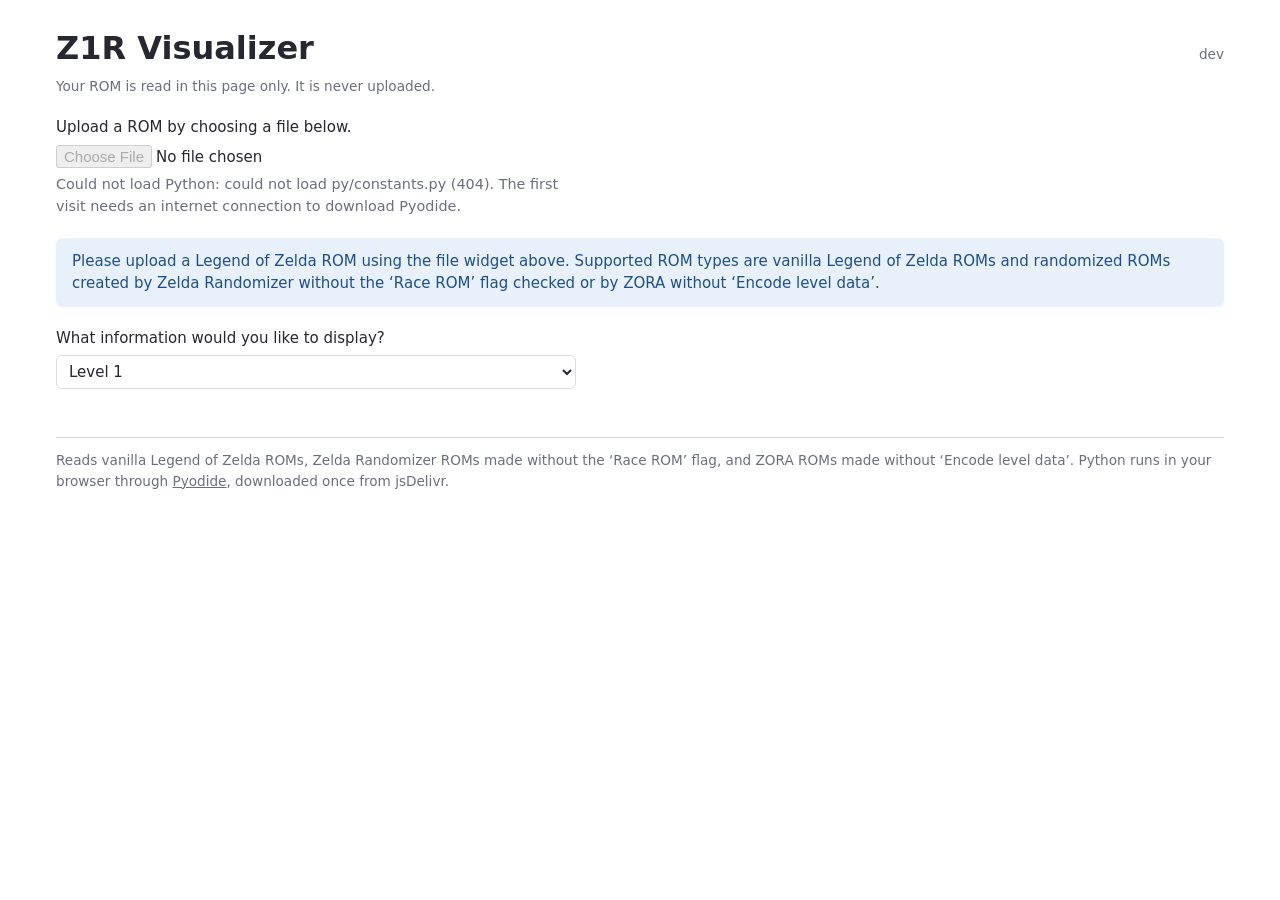
==== site/index.html @ a499672e "Add the static page: the Python parser in Pyodide, views drawn in SVG site/ reads the ROM in the bro" ====
<!doctype html>
<html lang="en">
<head>
<meta charset="utf-8">
<meta name="viewport" content="width=device-width, initial-scale=1">
<title>Z1R Visualizer</title>
<link rel="stylesheet" href="style.css">
</head>
<body>
<main>
  <header>
    <h1>Z1R Visualizer</h1>
    <span class="version" id="version">dev</span>
  </header>
  <p class="privacy">Your ROM is read in this page only. It is never uploaded.</p>

  <div class="upload">
    <label for="rom">Upload a ROM by choosing a file below.</label>
    <input type="file" id="rom" accept=".nes" disabled>
    <p id="status" class="status" role="status">Loading Python…</p>
  </div>

  <div id="messages"></div>

  <div id="picker" class="picker" hidden>
    <label for="view">What information would you like to display?</label>
    <select id="view"></select>
  </div>

  <div id="output"></div>

  <footer>
    Reads vanilla Legend of Zelda ROMs, Zelda Randomizer ROMs made without the ‘Race ROM’
    flag, and ZORA ROMs made without ‘Encode level data’. Python runs in your browser through
    <a href="https://pyodide.org/">Pyodide</a>, downloaded once from jsDelivr.
  </footer>
</main>
<div id="tooltip" class="tooltip" hidden></div>
<script src="app.js"></script>
</body>
</html>
---- site/style.css ----
:root {
  --bg: #ffffff;
  --fg: #262730;
  --muted: #6b6f7b;
  --border: #d9dbe1;
  --accent: #ff4b4b;
  --info-bg: #e8f0fb;
  --info-fg: #1c4f8c;
  --error-bg: #fdecec;
  --error-fg: #8c1c1c;
  --table-head: #f3f4f6;
}

@media (prefers-color-scheme: dark) {
  :root {
    --bg: #0e1117;
    --fg: #e6e7ea;
    --muted: #9aa0ab;
    --border: #3a3f4b;
    --info-bg: #172a45;
    --info-fg: #b9d3f5;
    --error-bg: #3d1a1a;
    --error-fg: #f5c2c2;
    --table-head: #1c2029;
  }
}

* { box-sizing: border-box; }

body {
  margin: 0;
  background: var(--bg);
  color: var(--fg);
  font: 15px/1.5 system-ui, -apple-system, "Segoe UI", sans-serif;
}

main {
  max-width: 1200px;
  margin: 0 auto;
  padding: 24px 16px 48px;
}

header {
  display: flex;
  align-items: baseline;
  justify-content: space-between;
  flex-wrap: wrap;
  gap: 0 16px;
}

h1 { margin: 0 0 4px; font-size: 2rem; }
h2 { margin: 28px 0 12px; font-size: 1.35rem; }

.version, .privacy, footer { color: var(--muted); font-size: 0.85rem; }
.privacy { margin-top: 0; }
footer { margin-top: 48px; border-top: 1px solid var(--border); padding-top: 12px; }
footer a { color: inherit; }

.upload, .picker { margin: 20px 0; display: flex; flex-direction: column; gap: 6px; max-width: 520px; }
.status { margin: 0; color: var(--muted); font-size: 0.9rem; }

select, input[type="file"] { font: inherit; color: inherit; }
select {
  padding: 6px 8px;
  border: 1px solid var(--border);
  border-radius: 6px;
  background: var(--bg);
}

.box { padding: 12px 16px; border-radius: 6px; margin: 12px 0; }
.box.info { background: var(--info-bg); color: var(--info-fg); }
.box.error { background: var(--error-bg); color: var(--error-fg); }

/* The maps keep the app's white plot background in both themes, since the level palettes and door
   colours were chosen against white. */
.plot { margin: 16px 0; }
.plot figcaption { font-weight: 600; margin-bottom: 6px; }
.plot .scroll { overflow-x: auto; }
/* Full size, scrolling sideways on narrow screens: shrunk to a phone's width, the room labels
   would be unreadable. */
.map { display: block; background: #ffffff; max-width: none; border: 1px solid var(--border); }
.map text { fill: #000000; font-family: Helvetica, Arial, sans-serif; }
.map .room { cursor: default; }

.legend { display: flex; flex-wrap: wrap; gap: 6px 18px; margin-top: 8px; font-size: 0.85rem; align-items: center; }
.legend-title { font-weight: 600; width: 100%; }
.legend-item { display: inline-flex; align-items: center; gap: 6px; }
.swatch { width: 14px; height: 14px; display: inline-block; opacity: 0.6; border: 1px solid transparent; }
.swatch.solid { opacity: 1; }

.grid.three { display: grid; grid-template-columns: repeat(3, minmax(0, 1fr)); gap: 16px 24px; }
@media (max-width: 760px) { .grid.three { grid-template-columns: 1fr; } }

table.data { border-collapse: collapse; font-size: 0.9rem; max-width: 100%; }
table.data th, table.data td { border: 1px solid var(--border); padding: 4px 8px; text-align: left; vertical-align: top; }
table.data th { background: var(--table-head); }

.mono { font-family: ui-monospace, Menlo, Consolas, monospace; font-size: 0.85rem; overflow-wrap: anywhere; }

.button {
  display: inline-block;
  padding: 8px 14px;
  border: 1px solid var(--border);
  border-radius: 6px;
  color: inherit;
  text-decoration: none;
}
.button:hover { border-color: var(--accent); color: var(--accent); }

.tooltip {
  position: fixed;
  z-index: 10;
  max-width: 320px;
  padding: 8px 10px;
  border-radius: 6px;
  background: #ffffff;
  color: #262730;
  border: 1px solid #d9dbe1;
  box-shadow: 0 4px 14px rgba(0, 0, 0, 0.18);
  font-size: 0.85rem;
  pointer-events: none;
}
.tooltip .tip-label { color: #6b6f7b; }
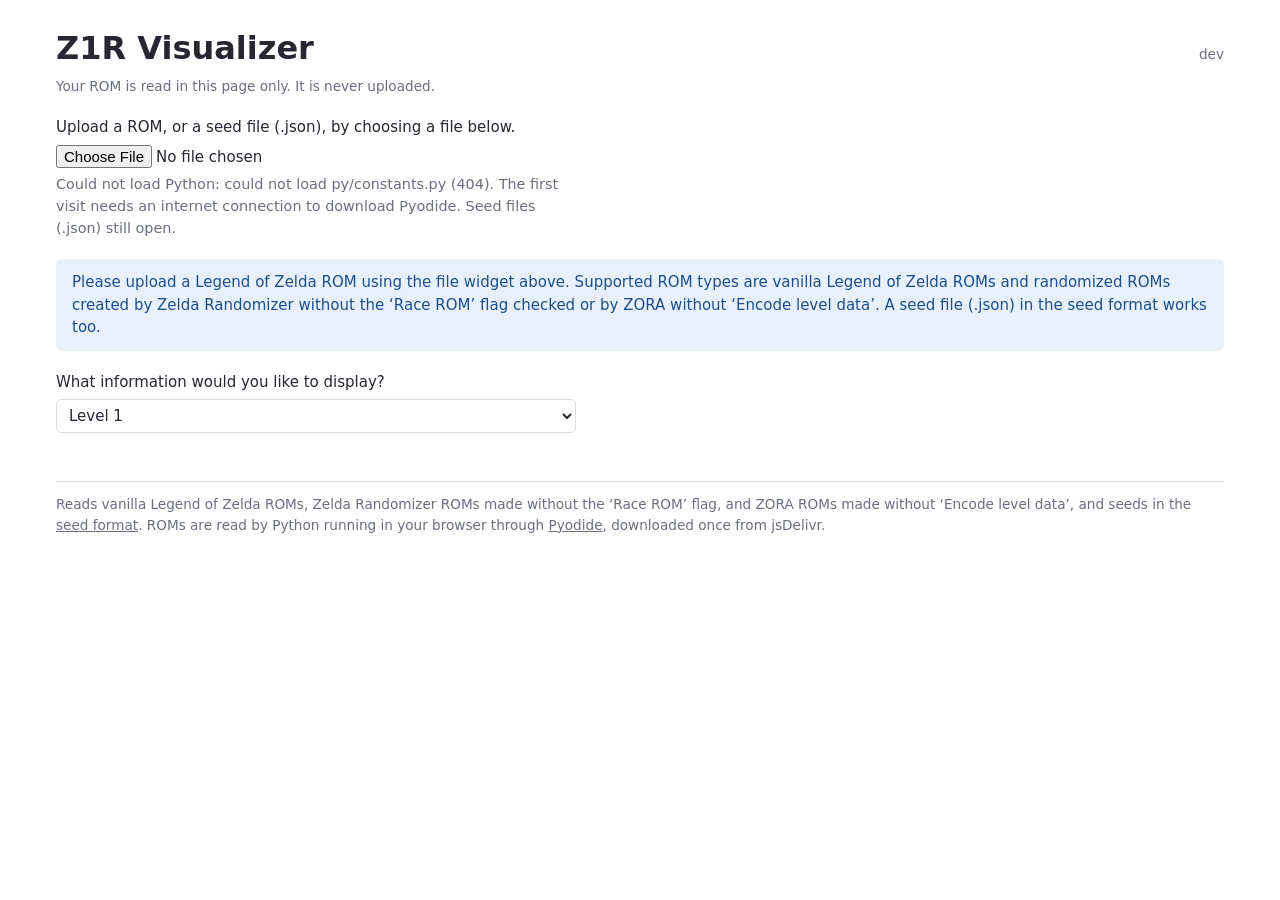
==== commit a62b9148: "Draw every view from the seed format; open seed files (.json) The page renders from a seed document," ====
--- a/site/index.html
+++ b/site/index.html
@@ -15,8 +15,8 @@
   <p class="privacy">Your ROM is read in this page only. It is never uploaded.</p>
 
   <div class="upload">
-    <label for="rom">Upload a ROM by choosing a file below.</label>
-    <input type="file" id="rom" accept=".nes" disabled>
+    <label for="rom">Upload a ROM, or a seed file (.json), by choosing a file below.</label>
+    <input type="file" id="rom" accept=".nes,.json">
     <p id="status" class="status" role="status">Loading Python…</p>
   </div>
 
@@ -31,11 +31,14 @@
 
   <footer>
     Reads vanilla Legend of Zelda ROMs, Zelda Randomizer ROMs made without the ‘Race ROM’
-    flag, and ZORA ROMs made without ‘Encode level data’. Python runs in your browser through
-    <a href="https://pyodide.org/">Pyodide</a>, downloaded once from jsDelivr.
+    flag, and ZORA ROMs made without ‘Encode level data’, and seeds in the
+    <a href="https://github.com/tetraly/z1r-visualizer/blob/main/docs/seed-format.md">seed format</a>.
+    ROMs are read by Python running in your browser through <a href="https://pyodide.org/">Pyodide</a>,
+    downloaded once from jsDelivr.
   </footer>
 </main>
 <div id="tooltip" class="tooltip" hidden></div>
+<script src="validate.js"></script>
 <script src="app.js"></script>
 </body>
 </html>
--- a/site/style.css
+++ b/site/style.css
@@ -9,6 +9,7 @@
   --error-bg: #fdecec;
   --error-fg: #8c1c1c;
   --table-head: #f3f4f6;
+  --link: #1a5fb4;
 }
 
 @media (prefers-color-scheme: dark) {
@@ -22,6 +23,7 @@
     --error-bg: #3d1a1a;
     --error-fg: #f5c2c2;
     --table-head: #1c2029;
+    --link: #8ab4f8;
   }
 }
 
@@ -80,7 +82,15 @@
    would be unreadable. */
 .map { display: block; background: #ffffff; max-width: none; border: 1px solid var(--border); }
 .map text { fill: #000000; font-family: Helvetica, Arial, sans-serif; }
-.map .room { cursor: default; }
+.map .room { cursor: pointer; }
+/* Rooms show focus with their own outline (below), so the browser's ring is off; a room focused from
+   an Item Summary link is pinned, which outlines it too. */
+.map .room:focus { outline: none; }
+.map .room:hover, .map .room:focus-visible { stroke: #000000; stroke-width: 2; }
+.map .room.stair-pair { stroke: #c2185b; stroke-width: 4; stroke-dasharray: 8 5; }
+.map .stair-link { stroke: #c2185b; stroke-width: 3; stroke-dasharray: 8 5; stroke-linecap: round; pointer-events: none; }
+.map .room.pinned { stroke: #000000; stroke-width: 4; stroke-dasharray: none; }
+.map-hint { color: var(--muted); font-size: 0.85rem; margin: 6px 0 0; }
 
 .legend { display: flex; flex-wrap: wrap; gap: 6px 18px; margin-top: 8px; font-size: 0.85rem; align-items: center; }
 .legend-title { font-weight: 600; width: 100%; }
@@ -94,6 +104,18 @@
 table.data { border-collapse: collapse; font-size: 0.9rem; max-width: 100%; }
 table.data th, table.data td { border: 1px solid var(--border); padding: 4px 8px; text-align: left; vertical-align: top; }
 table.data th { background: var(--table-head); }
+
+/* The Item Summary's room numbers: buttons that look like links. */
+button.link {
+  padding: 0;
+  border: 0;
+  background: none;
+  color: var(--link);
+  font: inherit;
+  text-decoration: underline;
+  cursor: pointer;
+}
+button.link:hover { text-decoration-thickness: 2px; }
 
 .mono { font-family: ui-monospace, Menlo, Consolas, monospace; font-size: 0.85rem; overflow-wrap: anywhere; }
 
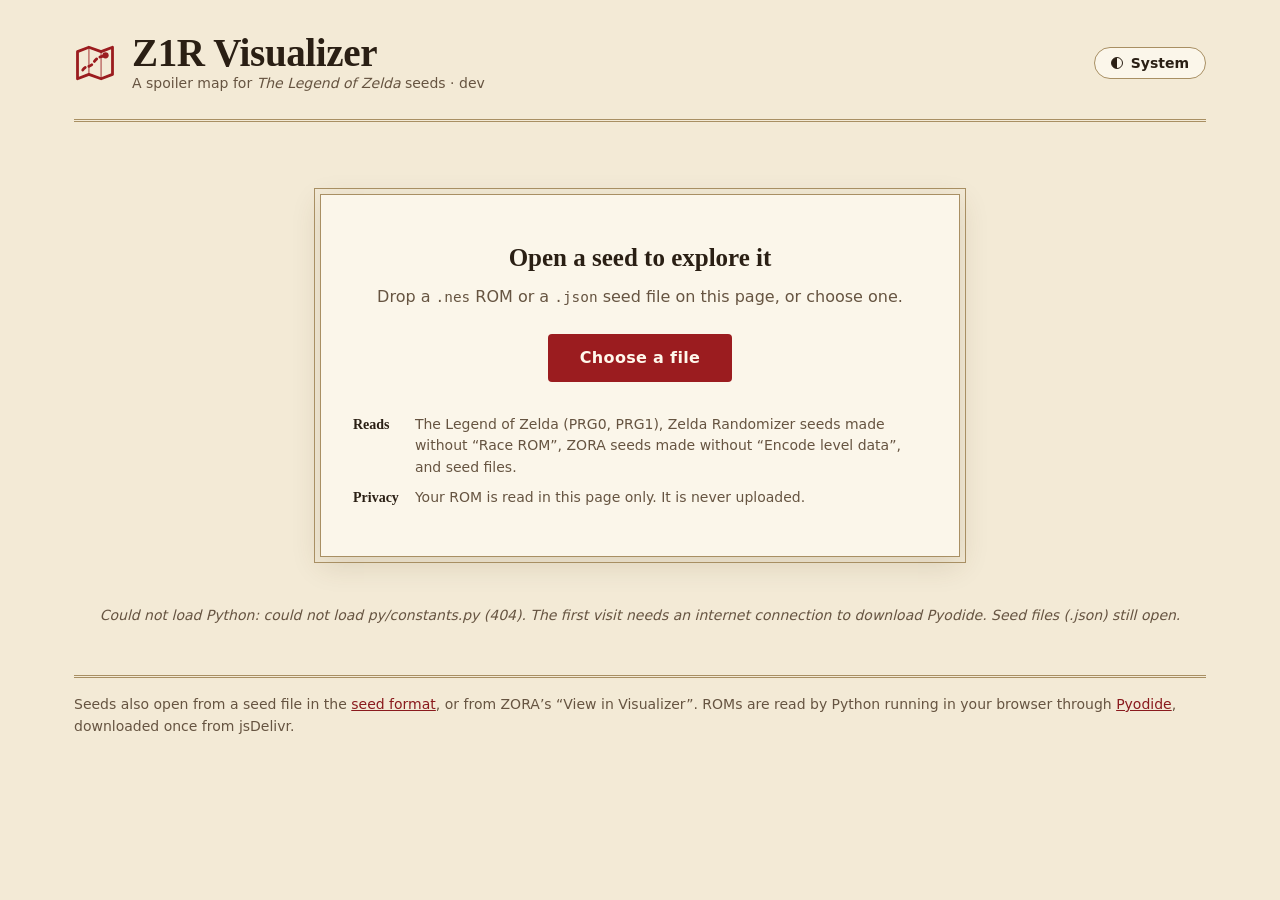
==== commit 83fe7386: "The Quest Log look on the real page, with popup or side-panel details - index.html: the banner with " ====
--- a/site/index.html
+++ b/site/index.html
@@ -3,42 +3,121 @@
 <head>
 <meta charset="utf-8">
 <meta name="viewport" content="width=device-width, initial-scale=1">
+<meta name="color-scheme" content="light dark">
 <title>Z1R Visualizer</title>
 <link rel="stylesheet" href="style.css">
 </head>
-<body>
-<main>
-  <header>
-    <h1>Z1R Visualizer</h1>
-    <span class="version" id="version">dev</span>
+<body data-state="empty">
+<a class="skip" href="#main">Skip to content</a>
+<div class="page">
+  <header class="banner">
+    <svg class="mark" viewBox="0 0 24 24" aria-hidden="true"><path d="M2 5.5l6.5-2.5 7 2.5 6.5-2.5v15.5l-6.5 2.5-7-2.5-6.5 2.5z" fill="none" stroke="currentColor" stroke-width="1.6" stroke-linejoin="round"/><path d="M8.5 3v15.5M15.5 5.5V21" fill="none" stroke="currentColor" stroke-width="1" opacity="0.5"/><path d="M5 16c2-3 4-1 6-4s3.5-3.5 6-4" fill="none" stroke="currentColor" stroke-width="1.6" stroke-linecap="round" stroke-dasharray="2 2.2"/><circle cx="18" cy="7.6" r="1.8"/></svg>
+    <div class="title">
+      <span class="name">Z1R Visualizer</span>
+      <span class="subtitle">A spoiler map for <i>The Legend of Zelda</i> seeds · <span class="version" id="version">dev</span></span>
+    </div>
+    <button class="toggle" type="button" data-theme-toggle><span class="toggle-dot" aria-hidden="true"></span><span data-theme-label>System</span></button>
   </header>
-  <p class="privacy">Your ROM is read in this page only. It is never uploaded.</p>
 
-  <div class="upload">
-    <label for="rom">Upload a ROM, or a seed file (.json), by choosing a file below.</label>
-    <input type="file" id="rom" accept=".nes,.json">
-    <p id="status" class="status" role="status">Loading Python…</p>
+  <nav class="tabs" aria-label="Views" data-loaded-only>
+    <div class="coins" role="group" aria-label="Dungeons">
+      <button type="button" class="coin" data-view="Level 1"><span class="visually-hidden">Level </span>1</button>
+      <button type="button" class="coin" data-view="Level 2"><span class="visually-hidden">Level </span>2</button>
+      <button type="button" class="coin" data-view="Level 3"><span class="visually-hidden">Level </span>3</button>
+      <button type="button" class="coin" data-view="Level 4"><span class="visually-hidden">Level </span>4</button>
+      <button type="button" class="coin" data-view="Level 5"><span class="visually-hidden">Level </span>5</button>
+      <button type="button" class="coin" data-view="Level 6"><span class="visually-hidden">Level </span>6</button>
+      <button type="button" class="coin" data-view="Level 7"><span class="visually-hidden">Level </span>7</button>
+      <button type="button" class="coin" data-view="Level 8"><span class="visually-hidden">Level </span>8</button>
+      <button type="button" class="coin" data-view="Level 9"><span class="visually-hidden">Level </span>9</button>
+    </div>
+    <span class="divider" aria-hidden="true"></span>
+    <button type="button" class="tab" data-view="Overworld">Overworld</button>
+    <button type="button" class="tab" data-view="Item Summary">Items</button>
+    <button type="button" class="tab" data-view="Hint Texts">Hints</button>
+    <button type="button" class="tab" data-view="Recorder Info" data-advanced>Recorder</button>
+    <button type="button" class="tab" data-view="Seed Info" data-advanced>Seed</button>
+  </nav>
+
+  <!-- What the maps show, and how room details appear. -->
+  <div class="options" data-loaded-only data-map-only>
+    <fieldset class="segmented">
+      <legend>Show</legend>
+      <label><input type="radio" name="preset" value="everything" class="visually-hidden"><span>Everything</span></label>
+      <label><input type="radio" name="preset" value="route" class="visually-hidden"><span>Route</span></label>
+      <label><input type="radio" name="preset" value="items" class="visually-hidden"><span>Items</span></label>
+      <label><input type="radio" name="preset" value="layout" class="visually-hidden"><span>Layout only</span></label>
+      <span class="custom-note" data-custom-note hidden>Custom</span>
+    </fieldset>
+    <details class="customise">
+      <summary>Customise</summary>
+      <div class="customise-panel">
+        <fieldset class="layers">
+          <legend>On the maps</legend>
+          <label><input type="checkbox" data-layer="types"> Room types</label>
+          <label><input type="checkbox" data-layer="enemies"> Enemies</label>
+          <label><input type="checkbox" data-layer="items"> Items</label>
+          <label><input type="checkbox" data-layer="minor"> Minor items <small>(keys, bombs, rupees, maps, compasses, triforces)</small></label>
+          <label><input type="checkbox" data-layer="stairs"> Transport staircases</label>
+          <label><input type="checkbox" data-layer="doors"> Door markers</label>
+          <label><input type="checkbox" data-layer="highlight"> Outline rooms with a major item</label>
+          <label><input type="checkbox" data-layer="dim"> Fade rooms without one</label>
+        </fieldset>
+        <fieldset class="layers">
+          <legend>Views</legend>
+          <label><input type="checkbox" data-layer="advanced"> Recorder and Seed tabs</label>
+        </fieldset>
+      </div>
+    </details>
+    <fieldset class="segmented">
+      <legend>Room details</legend>
+      <label><input type="radio" name="details" value="popup" class="visually-hidden"><span>Popup</span></label>
+      <label><input type="radio" name="details" value="panel" class="visually-hidden"><span>Side panel</span></label>
+    </fieldset>
   </div>
 
-  <div id="messages"></div>
+  <main id="main" class="main" data-drop>
+    <section class="scroll-card" data-empty-only aria-labelledby="empty-title">
+      <h1 id="empty-title">Open a seed to explore it</h1>
+      <p>Drop a <code>.nes</code> ROM or a <code>.json</code> seed file on this page, or choose one.</p>
+      <label class="cta" for="rom">Choose a file</label>
+      <input type="file" id="rom" class="visually-hidden" accept=".nes,.json">
+      <dl class="supports">
+        <dt>Reads</dt>
+        <dd>The Legend of Zelda (PRG0, PRG1), Zelda Randomizer seeds made without “Race ROM”, ZORA seeds made without “Encode level data”, and seed files.</dd>
+        <dt>Privacy</dt>
+        <dd>Your ROM is read in this page only. It is never uploaded.</dd>
+      </dl>
+    </section>
 
-  <div id="picker" class="picker" hidden>
-    <label for="view">What information would you like to display?</label>
-    <select id="view"></select>
-  </div>
-
-  <div id="output"></div>
+    <div class="workspace">
+      <div class="content">
+        <div class="view-head" data-loaded-only>
+          <h1 data-view-title>Level 1</h1>
+          <span class="file"><span data-file-name></span> <button type="button" class="text-button" data-open-file>Open another</button></span>
+        </div>
+        <p id="status" class="status" role="status">Loading Python…</p>
+        <div id="messages"></div>
+        <div id="picker" hidden><label for="view">View</label><select id="view"></select></div>
+        <div id="output"></div>
+      </div>
+      <aside class="ledger" aria-label="Room details" data-details-panel>
+        <h2>Room ledger</h2>
+        <p class="placeholder">Hover over a room, or focus it with Tab, to read it here. Click it, or press Enter, to keep it here; Escape lets go.</p>
+      </aside>
+    </div>
+  </main>
 
   <footer>
-    Reads vanilla Legend of Zelda ROMs, Zelda Randomizer ROMs made without the ‘Race ROM’
-    flag, and ZORA ROMs made without ‘Encode level data’, and seeds in the
-    <a href="https://github.com/tetraly/z1r-visualizer/blob/main/docs/seed-format.md">seed format</a>.
-    ROMs are read by Python running in your browser through <a href="https://pyodide.org/">Pyodide</a>,
-    downloaded once from jsDelivr.
+    Seeds also open from a seed file in the
+    <a href="https://github.com/tetraly/z1r-visualizer/blob/main/docs/seed-format.md">seed format</a>, or from
+    ZORA’s “View in Visualizer”. ROMs are read by Python running in your browser through
+    <a href="https://pyodide.org/">Pyodide</a>, downloaded once from jsDelivr.
   </footer>
-</main>
+</div>
 <div id="tooltip" class="tooltip" hidden></div>
 <script src="validate.js"></script>
 <script src="app.js"></script>
+<script src="ui.js"></script>
 </body>
 </html>
--- a/site/style.css
+++ b/site/style.css
@@ -1,145 +1,328 @@
+/* The Quest Log look (docs/design: direction B, iteration 2). Parchment and ink in light, a night
+   palette in dark; serif headings from the system's serif fonts; a centred column with a sticky
+   tab bar whose dungeons are round coins ringed in their colour; maps framed like a sheet of the
+   manual.
+
+   Colours are light-dark() pairs, defined once: the theme follows the system, or data-theme on
+   <html> (the toggle in ui.js). scripts/build_site.py adds a light-only fallback for browsers
+   without light-dark(). docs/design/contrast.py checks every pair against WCAG AA.
+
+   The renderer (app.js) gives map parts classes: .room, .door and .door-<kind>, .wall, and
+   .label with .label-type, -enemies, -item, -cellar, -transport or -cave. ui.js sets the
+   body classes that show or hide them (.hide-<layer>, .show-<extra>) and .details-panel. */
+
 :root {
-  --bg: #ffffff;
-  --fg: #262730;
-  --muted: #6b6f7b;
-  --border: #d9dbe1;
-  --accent: #ff4b4b;
-  --info-bg: #e8f0fb;
-  --info-fg: #1c4f8c;
-  --error-bg: #fdecec;
-  --error-fg: #8c1c1c;
-  --table-head: #f3f4f6;
-  --link: #1a5fb4;
-}
-
-@media (prefers-color-scheme: dark) {
-  :root {
-    --bg: #0e1117;
-    --fg: #e6e7ea;
-    --muted: #9aa0ab;
-    --border: #3a3f4b;
-    --info-bg: #172a45;
-    --info-fg: #b9d3f5;
-    --error-bg: #3d1a1a;
-    --error-fg: #f5c2c2;
-    --table-head: #1c2029;
-    --link: #8ab4f8;
-  }
-}
+  color-scheme: light dark;
+
+  --bg: light-dark(#f3ead6, #11131b);
+  --surface: light-dark(#fbf6ea, #1a1d29);
+  --surface-2: light-dark(#efe3c8, #242838);
+  --text: light-dark(#2a1f14, #efe7d4);
+  --muted: light-dark(#665441, #b3a991);
+  --border: light-dark(#d6c4a0, #353a4e);
+  --border-strong: light-dark(#a88f63, #5b6178);
+  --accent: light-dark(#9b1c1f, #e9a53b);
+  --on-accent: light-dark(#fff8ec, #1a1206);
+  --accent-soft: light-dark(#f2dccb, #3a2f1c);
+  --link: light-dark(#8a1a1d, #f2bd63);
+  --focus: light-dark(#1f4fa3, #8fb8ff);
+  --info-bg: light-dark(#e9e2cf, #1f2a3a);
+  --info-text: light-dark(#3b3020, #cfdcf0);
+  --error-bg: light-dark(#f5d9d2, #3b1d1d);
+  --error-text: light-dark(#7d1a12, #f5c4bc);
+
+  --map-bg: light-dark(#fffaf0, #151824);
+  --map-text: light-dark(#21180f, #f3ecdb);
+  --room-opacity: 0.3;
+  --pin: light-dark(#21180f, #ffffff);
+  --stair: light-dark(#9b1c1f, #ff8f7a);
+  --door-open: light-dark(#3a3128, #d8cdb6);
+  --door-bomb: light-dark(#2347c9, #86a2ff);
+  --door-key: light-dark(#a35400, #f6b04a);
+  --door-walk: light-dark(#76239c, #d5a2ff);
+  --door-shutter: light-dark(#7a4314, #dca06a);
+  --door-outline: light-dark(#21180f, #f3ecdb);
+  --wall: light-dark(#c1121f, #ff6b6b);
+  --major: light-dark(#8a5a00, #f2c14e);
+
+  /* Type: a 1.25 scale from 16px; serif display, sans text. Spacing: a 4px grid. */
+  --fs-xs: 0.75rem;
+  --fs-sm: 0.875rem;
+  --fs-md: 1rem;
+  --fs-lg: 1.25rem;
+  --fs-xl: 1.5625rem;
+  --fs-2xl: 2.441rem;
+  --sp-1: 0.25rem;
+  --sp-2: 0.5rem;
+  --sp-3: 0.75rem;
+  --sp-4: 1rem;
+  --sp-5: 1.5rem;
+  --sp-6: 2rem;
+  --sp-7: 3rem;
+  --radius: 4px;
+  --shadow-color: light-dark(rgba(80, 56, 20, 0.14), rgba(0, 0, 0, 0.55));
+  --serif: "Iowan Old Style", "Palatino Linotype", Palatino, "Book Antiqua", Georgia, ui-serif, serif;
+  --font: system-ui, -apple-system, "Segoe UI", Roboto, sans-serif;
+  --mono: ui-monospace, "SF Mono", Menlo, Consolas, monospace;
+}
+:root[data-theme="light"] { color-scheme: light; }
+:root[data-theme="dark"] { color-scheme: dark; }
 
 * { box-sizing: border-box; }
-
+html { -webkit-text-size-adjust: 100%; }
 body {
   margin: 0;
   background: var(--bg);
-  color: var(--fg);
-  font: 15px/1.5 system-ui, -apple-system, "Segoe UI", sans-serif;
-}
-
-main {
-  max-width: 1200px;
-  margin: 0 auto;
-  padding: 24px 16px 48px;
-}
-
-header {
-  display: flex;
-  align-items: baseline;
-  justify-content: space-between;
-  flex-wrap: wrap;
-  gap: 0 16px;
-}
-
-h1 { margin: 0 0 4px; font-size: 2rem; }
-h2 { margin: 28px 0 12px; font-size: 1.35rem; }
-
-.version, .privacy, footer { color: var(--muted); font-size: 0.85rem; }
-.privacy { margin-top: 0; }
-footer { margin-top: 48px; border-top: 1px solid var(--border); padding-top: 12px; }
-footer a { color: inherit; }
-
-.upload, .picker { margin: 20px 0; display: flex; flex-direction: column; gap: 6px; max-width: 520px; }
-.status { margin: 0; color: var(--muted); font-size: 0.9rem; }
-
-select, input[type="file"] { font: inherit; color: inherit; }
-select {
-  padding: 6px 8px;
-  border: 1px solid var(--border);
-  border-radius: 6px;
-  background: var(--bg);
-}
-
-.box { padding: 12px 16px; border-radius: 6px; margin: 12px 0; }
-.box.info { background: var(--info-bg); color: var(--info-fg); }
-.box.error { background: var(--error-bg); color: var(--error-fg); }
-
-/* The maps keep the app's white plot background in both themes, since the level palettes and door
-   colours were chosen against white. */
-.plot { margin: 16px 0; }
-.plot figcaption { font-weight: 600; margin-bottom: 6px; }
-.plot .scroll { overflow-x: auto; }
-/* Full size, scrolling sideways on narrow screens: shrunk to a phone's width, the room labels
-   would be unreadable. */
-.map { display: block; background: #ffffff; max-width: none; border: 1px solid var(--border); }
-.map text { fill: #000000; font-family: Helvetica, Arial, sans-serif; }
-.map .room { cursor: pointer; }
-/* Rooms show focus with their own outline (below), so the browser's ring is off; a room focused from
-   an Item Summary link is pinned, which outlines it too. */
+  color: var(--text);
+  font: var(--fs-md) / 1.55 var(--font);
+}
+h1, h2 { font-family: var(--serif); font-weight: 600; line-height: 1.2; margin: 0; }
+code { font-family: var(--mono); font-size: 0.9em; }
+:focus-visible { outline: 3px solid var(--focus); outline-offset: 2px; }
+.visually-hidden {
+  position: absolute !important; width: 1px; height: 1px; padding: 0; margin: -1px;
+  overflow: hidden; clip: rect(0 0 0 0); white-space: nowrap; border: 0;
+}
+.skip { position: absolute; left: var(--sp-4); top: -100px; z-index: 20; }
+.skip:focus { top: var(--sp-2); background: var(--surface); color: var(--link); padding: var(--sp-2) var(--sp-3); }
+
+body[data-state="empty"] [data-loaded-only] { display: none !important; }
+body[data-state="loaded"] [data-empty-only] { display: none !important; }
+body[data-state="empty"] #messages .box.info { display: none; }
+#picker { display: none !important; }
+
+.page { max-width: 1180px; margin: 0 auto; padding: 0 var(--sp-5) var(--sp-7); }
+body.details-panel .page { max-width: 1480px; }
+
+/* Banner */
+.banner {
+  display: flex; align-items: center; gap: var(--sp-4); padding: var(--sp-6) 0 var(--sp-5);
+  border-bottom: 3px double var(--border-strong);
+}
+.mark { width: 42px; height: 42px; color: var(--accent); fill: var(--accent); flex: none; }
+.title { display: flex; flex-direction: column; margin-right: auto; min-width: 0; }
+.name { font-family: var(--serif); font-size: var(--fs-2xl); font-weight: 700; line-height: 1.05; letter-spacing: -0.01em; }
+.subtitle { color: var(--muted); font-size: var(--fs-sm); }
+.toggle {
+  display: inline-flex; align-items: center; gap: var(--sp-2); cursor: pointer;
+  font: 600 var(--fs-sm) / 1 var(--font); color: var(--text);
+  background: var(--surface); border: 1px solid var(--border-strong); border-radius: 999px; padding: var(--sp-2) var(--sp-4);
+}
+.toggle-dot { width: 12px; height: 12px; border-radius: 50%; background: linear-gradient(90deg, var(--text) 50%, var(--surface) 50%); border: 1px solid var(--text); }
+
+/* Tabs */
+.tabs {
+  position: sticky; top: 0; z-index: 10;
+  display: flex; align-items: center; gap: var(--sp-2); flex-wrap: wrap;
+  padding: var(--sp-3) 0; background: var(--bg);
+  border-bottom: 1px solid var(--border);
+}
+.coins { display: flex; gap: var(--sp-2); }
+.coin {
+  width: 40px; height: 40px; border-radius: 50%; cursor: pointer;
+  font: 700 var(--fs-md) / 1 var(--serif); color: var(--text);
+  background: var(--surface); border: 3px solid var(--level-color, var(--border-strong));
+  box-shadow: inset 0 0 0 2px var(--surface);
+}
+.coin:hover { background: var(--surface-2); }
+.coin[aria-current="page"] { background: var(--accent); color: var(--on-accent); box-shadow: inset 0 0 0 2px var(--on-accent); }
+.divider { width: 1px; height: 28px; background: var(--border-strong); margin: 0 var(--sp-2); }
+.tab {
+  cursor: pointer; font: 600 var(--fs-md) / 1 var(--font); color: var(--muted);
+  background: none; border: 0; border-bottom: 3px solid transparent; padding: var(--sp-3) var(--sp-3) calc(var(--sp-3) - 3px);
+}
+.tab:hover { color: var(--text); }
+.tab[aria-current="page"] { color: var(--text); border-bottom-color: var(--accent); }
+
+.main { padding-top: var(--sp-5); min-width: 0; }
+.main.dragging { outline: 3px dashed var(--accent); outline-offset: 6px; }
+.view-head { display: flex; align-items: baseline; flex-wrap: wrap; gap: var(--sp-2) var(--sp-5); }
+.view-head h1 { font-size: var(--fs-2xl); }
+.file { color: var(--muted); font-size: var(--fs-sm); }
+.text-button { font: inherit; color: var(--link); background: none; border: 0; padding: 0; cursor: pointer; text-decoration: underline; text-underline-offset: 2px; }
+.status { color: var(--muted); font-size: var(--fs-sm); margin: var(--sp-1) 0 var(--sp-4); min-height: 1.55em; font-style: italic; }
+body[data-state="empty"] .status { text-align: center; }
+
+footer { margin-top: var(--sp-7); padding-top: var(--sp-4); border-top: 3px double var(--border-strong); color: var(--muted); font-size: var(--fs-sm); }
+footer a { color: var(--link); }
+
+/* Empty state: a framed card, like a page of the manual */
+.scroll-card {
+  max-width: 640px; margin: var(--sp-7) auto; padding: var(--sp-7) var(--sp-6);
+  background: var(--surface); text-align: center;
+  border: 1px solid var(--border-strong); outline: 1px solid var(--border-strong); outline-offset: 5px;
+  box-shadow: 0 8px 28px var(--shadow-color);
+}
+.scroll-card h1 { font-size: var(--fs-xl); }
+.scroll-card > p { color: var(--muted); margin: var(--sp-3) 0 var(--sp-5); }
+.cta {
+  display: inline-block; cursor: pointer; font: 700 var(--fs-md) / 1 var(--font); letter-spacing: 0.02em;
+  background: var(--accent); color: var(--on-accent); padding: var(--sp-4) var(--sp-6); border-radius: var(--radius);
+}
+.scroll-card:focus-within .cta { outline: 3px solid var(--focus); outline-offset: 3px; }
+.supports { display: grid; grid-template-columns: auto 1fr; gap: var(--sp-2) var(--sp-4); text-align: left; margin: var(--sp-6) 0 0; font-size: var(--fs-sm); }
+.supports dt { font-family: var(--serif); font-weight: 700; }
+.supports dd { margin: 0; color: var(--muted); }
+
+.box { padding: var(--sp-3) var(--sp-4); margin: 0 0 var(--sp-4); font-size: var(--fs-sm); border-left: 4px solid currentColor; }
+.box.info { background: var(--info-bg); color: var(--info-text); }
+.box.error { background: var(--error-bg); color: var(--error-text); }
+
+/* Maps: a framed sheet */
+.plot { margin: 0 0 var(--sp-6); }
+.plot figcaption { display: none; }
+.plot .scroll {
+  overflow-x: auto; padding: var(--sp-3); background: var(--map-bg);
+  border: 1px solid var(--border-strong); outline: 1px solid var(--border-strong); outline-offset: 3px;
+}
+.map { display: block; max-width: none; margin: 0 auto; background: var(--map-bg); }
+.map .room { fill-opacity: var(--room-opacity); stroke-width: 2; cursor: pointer; }
 .map .room:focus { outline: none; }
-.map .room:hover, .map .room:focus-visible { stroke: #000000; stroke-width: 2; }
-.map .room.stair-pair { stroke: #c2185b; stroke-width: 4; stroke-dasharray: 8 5; }
-.map .stair-link { stroke: #c2185b; stroke-width: 3; stroke-dasharray: 8 5; stroke-linecap: round; pointer-events: none; }
-.map .room.pinned { stroke: #000000; stroke-width: 4; stroke-dasharray: none; }
-.map-hint { color: var(--muted); font-size: 0.85rem; margin: 6px 0 0; }
-
-.legend { display: flex; flex-wrap: wrap; gap: 6px 18px; margin-top: 8px; font-size: 0.85rem; align-items: center; }
-.legend-title { font-weight: 600; width: 100%; }
-.legend-item { display: inline-flex; align-items: center; gap: 6px; }
-.swatch { width: 14px; height: 14px; display: inline-block; opacity: 0.6; border: 1px solid transparent; }
-.swatch.solid { opacity: 1; }
-
-.grid.three { display: grid; grid-template-columns: repeat(3, minmax(0, 1fr)); gap: 16px 24px; }
-@media (max-width: 760px) { .grid.three { grid-template-columns: 1fr; } }
-
-table.data { border-collapse: collapse; font-size: 0.9rem; max-width: 100%; }
-table.data th, table.data td { border: 1px solid var(--border); padding: 4px 8px; text-align: left; vertical-align: top; }
-table.data th { background: var(--table-head); }
-
-/* The Item Summary's room numbers: buttons that look like links. */
-button.link {
-  padding: 0;
-  border: 0;
-  background: none;
-  color: var(--link);
-  font: inherit;
-  text-decoration: underline;
-  cursor: pointer;
-}
-button.link:hover { text-decoration-thickness: 2px; }
-
-.mono { font-family: ui-monospace, Menlo, Consolas, monospace; font-size: 0.85rem; overflow-wrap: anywhere; }
-
-.button {
-  display: inline-block;
-  padding: 8px 14px;
-  border: 1px solid var(--border);
-  border-radius: 6px;
-  color: inherit;
-  text-decoration: none;
-}
-.button:hover { border-color: var(--accent); color: var(--accent); }
-
+.map .room:hover, .map .room:focus-visible { stroke: var(--focus); stroke-width: 3; }
+.map .room.stair-pair { stroke: var(--stair); stroke-width: 4; stroke-dasharray: 8 5; }
+.map .room.pinned { stroke: var(--pin); stroke-width: 4; stroke-dasharray: none; }
+.map .stair-link { stroke: var(--stair); stroke-width: 3; stroke-dasharray: 8 5; stroke-linecap: round; }
+.map text {
+  fill: var(--map-text); font-family: var(--font); font-weight: 500;
+  paint-order: stroke; stroke: var(--map-bg); stroke-width: 3px; stroke-linejoin: round;
+}
+.map .door { stroke: var(--door-outline); stroke-width: 1; fill-opacity: 1; }
+.map .door-open { fill: var(--door-open); }
+.map .door-bombable { fill: var(--door-bomb); }
+.map .door-locked { fill: var(--door-key); }
+.map .door-walk-through { fill: var(--door-walk); }
+.map .door-shutter { fill: var(--door-shutter); }
+.map .wall { fill: var(--wall); stroke: var(--wall); }
+
+/* The mode toggles: each layer of the maps can be hidden. */
+body.hide-types .label-type,
+body.hide-enemies .label-enemies,
+body.hide-items .label-item, body.hide-items .label-cellar,
+body.hide-minor .label-item.minor, body.hide-minor .label-cellar.minor,
+body.hide-stairs .label-transport,
+body.hide-doors .door { display: none; }
+body.show-highlight .map .room.has-major { stroke: var(--major); stroke-width: 3; }
+body.show-dim .map .room:not(.has-major):not(.pinned):not(:hover):not(:focus-visible) { fill-opacity: 0.1; }
+body:not(.show-advanced) [data-advanced] { display: none; }
+
+.legend { display: flex; flex-wrap: wrap; gap: var(--sp-2) var(--sp-5); margin-top: var(--sp-4); font-size: var(--fs-sm); }
+.legend-title { width: 100%; font-family: var(--serif); font-weight: 700; font-size: var(--fs-md); }
+.legend-item { display: inline-flex; align-items: center; gap: var(--sp-2); }
+.swatch { width: 14px; height: 14px; border: 1px solid var(--door-outline); }
+.swatch-open { background: var(--door-open); }
+.swatch-bombable { background: var(--door-bomb); }
+.swatch-locked { background: var(--door-key); }
+.swatch-walk-through { background: var(--door-walk); }
+.swatch-shutter { background: var(--door-shutter); }
+.swatch-solid { background: var(--wall); }
+.map-hint { color: var(--muted); font-size: var(--fs-sm); font-style: italic; margin: var(--sp-3) 0 0; }
+
+/* The options bar: what the maps show, and how room details appear */
+.options {
+  display: flex; flex-wrap: wrap; align-items: center; gap: var(--sp-3) var(--sp-5);
+  padding: var(--sp-3) 0; border-bottom: 1px solid var(--border); font-size: var(--fs-sm);
+}
+body:not(.map-view) [data-map-only] { display: none !important; }
+.segmented { display: inline-flex; align-items: center; gap: 0; border: 0; padding: 0; margin: 0; }
+.segmented legend { float: left; margin-right: var(--sp-2); font-family: var(--serif); font-weight: 700; color: var(--muted); }
+.segmented label span {
+  display: inline-block; cursor: pointer; padding: 6px 12px; border: 1px solid var(--border-strong);
+  margin-left: -1px; background: var(--surface); color: var(--text); font-weight: 600;
+}
+.segmented label:first-of-type span { border-radius: var(--radius) 0 0 var(--radius); margin-left: 0; }
+.segmented label:last-of-type span { border-radius: 0 var(--radius) var(--radius) 0; }
+.segmented input:checked + span { background: var(--accent); border-color: var(--accent); color: var(--on-accent); }
+.segmented input:focus-visible + span { outline: 3px solid var(--focus); outline-offset: 2px; position: relative; z-index: 1; }
+.custom-note { margin-left: var(--sp-2); color: var(--muted); font-style: italic; }
+.customise { position: relative; }
+.customise summary {
+  cursor: pointer; list-style: none; padding: 6px 12px; border: 1px solid var(--border-strong);
+  border-radius: var(--radius); background: var(--surface); font-weight: 600;
+}
+.customise summary::-webkit-details-marker { display: none; }
+.customise summary::after { content: " ▾"; color: var(--muted); }
+.customise[open] summary::after { content: " ▴"; }
+.customise-panel {
+  position: absolute; z-index: 20; left: 0; top: calc(100% + 4px); width: 340px;
+  display: grid; gap: var(--sp-3); padding: var(--sp-3) var(--sp-4);
+  background: var(--surface); border: 1px solid var(--border-strong); box-shadow: 0 10px 30px var(--shadow-color);
+}
+.layers { border: 0; margin: 0; padding: 0; }
+.layers legend { font-family: var(--serif); font-weight: 700; padding: 0; margin-bottom: var(--sp-2); }
+.layers label { display: block; padding: 3px 0; cursor: pointer; }
+.layers small { color: var(--muted); }
+.layers input { accent-color: var(--accent); width: 16px; height: 16px; vertical-align: -3px; margin: 0 6px 0 0; }
+
+/* Room details in a side panel ("Room ledger"), when chosen */
+.workspace { display: block; }
+.ledger { display: none; }
+body.details-panel.map-view .workspace { display: grid; grid-template-columns: minmax(0, 1fr) 300px; gap: var(--sp-5); align-items: start; }
+body.details-panel.map-view .ledger {
+  display: block; position: sticky; top: 72px; margin-top: 64px; padding: var(--sp-4) var(--sp-5);
+  background: var(--surface); border: 1px solid var(--border-strong); outline: 1px solid var(--border-strong); outline-offset: 3px;
+}
+.ledger h2 { font-size: var(--fs-lg); margin-bottom: var(--sp-3); padding-bottom: var(--sp-2); border-bottom: 1px solid var(--border); }
+.ledger .placeholder { color: var(--muted); font-size: var(--fs-sm); font-style: italic; margin: 0; }
+.ledger:has(.tooltip:not([hidden])) .placeholder { display: none; }
+.ledger .tooltip {
+  position: static !important; max-width: none; box-shadow: none; border: 0; padding: 0; background: none;
+  display: grid; grid-template-columns: auto 1fr; gap: var(--sp-2) var(--sp-3); font-size: var(--fs-sm);
+}
+.ledger .tooltip[hidden] { display: none; }
+.ledger .tooltip > div { display: contents; }
+
+/* Lists: ledger-ruled tables */
+#output > h2 { font-size: var(--fs-xl); margin: var(--sp-6) 0 var(--sp-3); padding-bottom: var(--sp-2); border-bottom: 1px solid var(--border-strong); }
+#output > h2:first-child, #output > .box + h2 { margin-top: 0; }
+.grid.three { display: grid; grid-template-columns: repeat(auto-fill, minmax(280px, 1fr)); gap: var(--sp-5) var(--sp-6); }
+.grid.three > div > p { margin: 0 0 var(--sp-2); font-family: var(--serif); font-size: var(--fs-lg); }
+table.data { width: 100%; border-collapse: collapse; font-size: var(--fs-sm); }
+table.data th { text-align: left; font-family: var(--serif); font-weight: 700; padding: var(--sp-2); border-bottom: 2px solid var(--border-strong); }
+table.data td { padding: var(--sp-2); border-bottom: 1px solid var(--border); vertical-align: top; }
+table.data tbody tr:nth-child(even) td { background: color-mix(in srgb, var(--surface-2) 45%, transparent); }
+button.link { font: inherit; font-family: var(--mono); color: var(--link); background: none; border: 0; padding: 0; cursor: pointer; text-decoration: underline; text-underline-offset: 2px; }
+.button { display: inline-block; color: var(--link); font-weight: 700; padding: var(--sp-2) var(--sp-4); border: 1px solid var(--border-strong); text-decoration: none; }
+.mono { font-family: var(--mono); font-size: var(--fs-sm); overflow-wrap: anywhere; }
+
+/* Tooltip: a slip of paper */
 .tooltip {
-  position: fixed;
-  z-index: 10;
-  max-width: 320px;
-  padding: 8px 10px;
-  border-radius: 6px;
-  background: #ffffff;
-  color: #262730;
-  border: 1px solid #d9dbe1;
-  box-shadow: 0 4px 14px rgba(0, 0, 0, 0.18);
-  font-size: 0.85rem;
-  pointer-events: none;
-}
-.tooltip .tip-label { color: #6b6f7b; }
+  position: fixed; z-index: 30; max-width: 300px; pointer-events: none;
+  background: var(--surface); color: var(--text); border: 1px solid var(--border-strong);
+  box-shadow: 0 10px 30px var(--shadow-color); padding: var(--sp-3) var(--sp-4); font-size: var(--fs-sm); line-height: 1.6;
+}
+.tooltip .tip-label { color: var(--muted); font-family: var(--serif); font-weight: 700; }
+.tooltip:not(.ledger .tooltip) > div:first-child {
+  font-family: var(--serif); font-size: var(--fs-md); padding-bottom: var(--sp-2); margin-bottom: var(--sp-2);
+  border-bottom: 1px solid var(--border);
+}
+
+@media (max-width: 760px) {
+  .page { padding: 0 var(--sp-4) var(--sp-6); }
+  .banner { padding: var(--sp-4) 0; gap: var(--sp-3); }
+  .mark { width: 28px; height: 25px; }
+  .name { font-size: var(--fs-xl); }
+  .subtitle { display: none; }
+  .toggle [data-theme-label] { display: none; }
+  .tabs { flex-wrap: nowrap; overflow-x: auto; }
+  .coin { width: 36px; height: 36px; flex: none; }
+  .tab { flex: none; }
+  .view-head h1 { font-size: var(--fs-xl); }
+  .scroll-card { margin: var(--sp-5) 0; padding: var(--sp-6) var(--sp-4); }
+  .options { gap: var(--sp-2) var(--sp-3); }
+  .segmented legend { display: none; }
+  .segmented label span { padding: 6px 9px; }
+  .customise-panel { width: min(340px, calc(100vw - 32px)); }
+  .tooltip:not(.ledger .tooltip) > div:first-child { column-span: all; }
+  body.details-panel.map-view .workspace { display: block; }
+  body.details-panel.map-view .ledger {
+    position: fixed; left: var(--sp-2); right: var(--sp-2); bottom: var(--sp-2); top: auto; z-index: 15; margin: 0;
+    box-shadow: 0 -6px 24px var(--shadow-color);
+  }
+  body.details-panel.map-view .ledger:not(:has(.tooltip:not([hidden]))) { display: none; }
+  /* On a phone the tooltip is a sheet along the bottom, so it never covers the rooms beside the
+     pinned one (the renderer's left/top give way to these). */
+  .tooltip {
+    left: var(--sp-2) !important; right: var(--sp-2); top: auto !important; bottom: var(--sp-2);
+    max-width: none; columns: 2; column-gap: var(--sp-4);
+  }
+}
